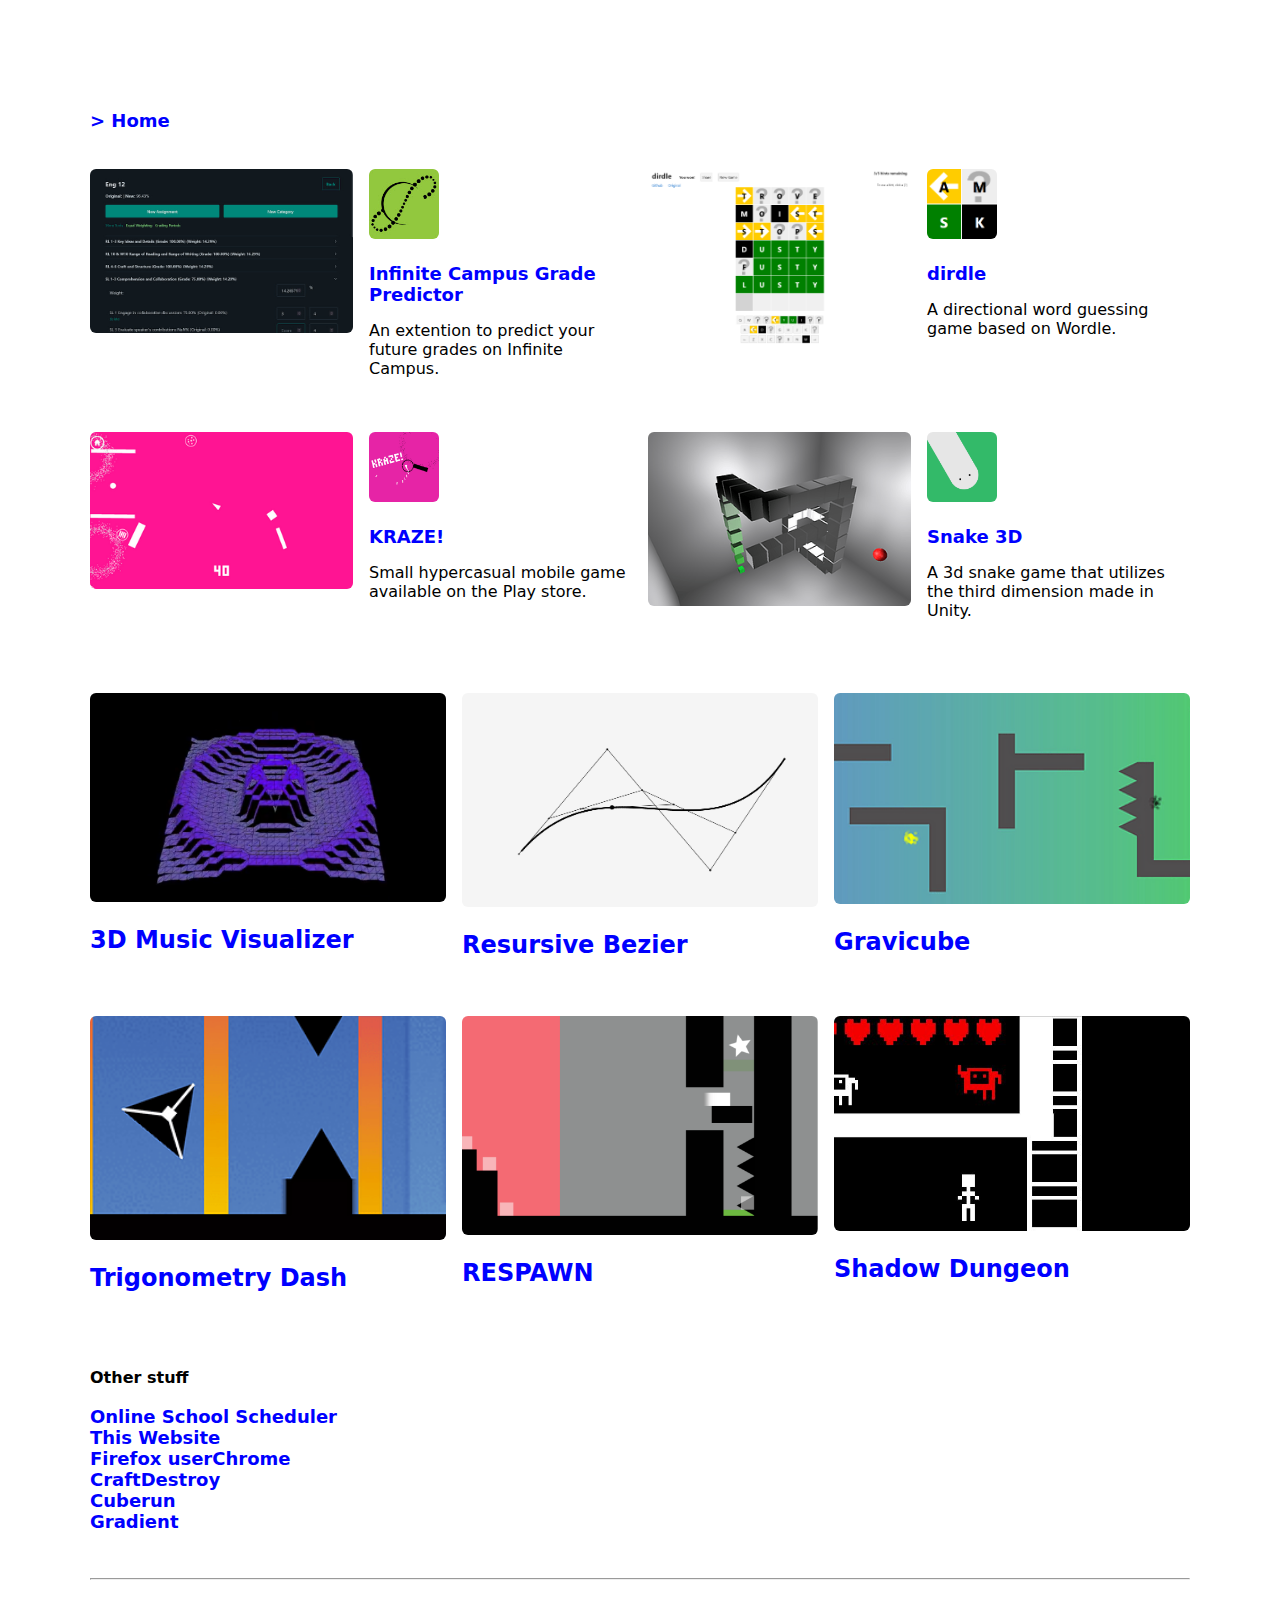
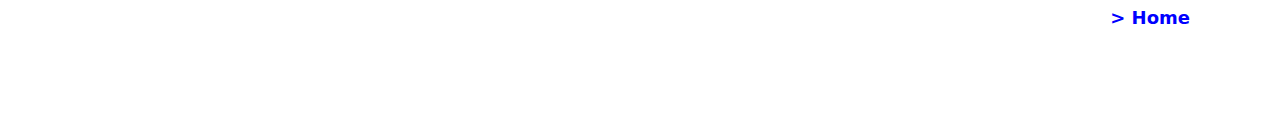
==== projects/index.html @ a99975d1 "Add files via upload" ====
<!DOCTYPE html>
<html lang="en">
<head>
    <meta charset="UTF-8">
    <meta http-equiv="X-UA-Compatible" content="IE=edge">
    <meta name="viewport" content="width=device-width, initial-scale=1.0">
    <title>Benjamin Man</title>
    
    <link rel="stylesheet" href="index.css">
    <link rel="icon" href="../favicon.ico" type="image/x-icon">
</head>

<body>
    <main>
        <a href="/">> Home</a>
        <br><br><br>
        <div class="grid">
            <div class="grid">
                <img src="images/icgp-sc.jpg" alt="Infinite Campus Grade Predictor" style="width: 100%;">
                <div>
                    <a href="https://benjaminman.com/Infinite-Campus-Grade-Predictor">
                        <img src="images/icgp-icon.jpg" alt="Icon" width="70"> <br>
                        Infinite Campus Grade Predictor
                    </a>
                    <p>An extention to predict your future grades on Infinite Campus.</p>
                </div>
            </div>
            <div class="grid">
                <img src="images/dirdle-sc.png" alt="dirdle" style="width: 100%;">
                <div>
                    <a href="https://dirdle.vercel.app">
                        <img src="images/dirdle-icon.png" alt="Icon" width="70"> <br>
                        dirdle
                    </a>
                    <p>A directional word guessing game based on Wordle.</p>
                </div>
            </div>
        </div>
        <br><br>
        <div class="grid">
            <div class="grid">
                <img src="images/kraze-sc.png" alt="KRAZE!" style="width: 100%;">
                <div>
                    <a href="https://play.google.com/store/apps/details?id=com.benjaminman.kraze">
                        <img src="images/kraze-icon.png" alt="Icon" width="70"> <br>
                        KRAZE!
                    </a>
                    <p>Small hypercasual mobile game available on the Play store.</p>
                </div>
            </div>
            <div class="grid">
                <img src="images/snake-sc.png" alt="Website" style="width: 100%;">
                <div>
                    <a href="https://benjamin-man.itch.io/snake-3d">
                        <img src="images/snake-icon.png" alt="Icon" width="70"> <br>
                        Snake 3D
                    </a>
                    <p>A 3d snake game that utilizes the third dimension made in Unity.</p>
                </div>
            </div>
        </div>
        <br><br><br>
        <div class="grid">
            <div>
                <img src="images/3dmusic-sc.png" alt="Screenshot" style="width: 100%"> <br>
                <a target="_blank" href="https://www.youtube.com/watch?v=LdDEhW-ROfU" style="font-size:x-large">3D Music Visualizer</a> <br><br>
            </div>
            <div>
                <img src="images/bezier-sc.png" alt="Screenshot" style="width:100%"> <br>
                <a target="_blank" href="https://benman604.github.io/bezier/" style="font-size:x-large;">Resursive Bezier</a> <br><br>
            </div>
            <div>
                <img src="images/gravicube-sc.png" alt="Screenshot" style="width: 100%;"> <br>
                <a target="_blank" href="https://benjamin-man.itch.io/gravicube" style="font-size:x-large">Gravicube</a> <br><br>
            </div>
        </div>
        <br><br>
        <div class="grid">
            <div>
                <img src="images/trig-sc.png" alt="Screenshot" style="width: 100%;"> <br>
                <a target="_blank" href="https://benjamin-man.itch.io/trigonometry-dash" style="font-size:x-large">Trigonometry Dash</a> <br><br>
            </div>
            <div>
                <img src="images/respawn-sc.png" alt="Screenshot" style="width: 100%;"> <br>
                <a target="_blank" href="https://www.crazygames.com/game/respawn?bypassCache=at6cw" style="font-size:x-large">RESPAWN</a> <br><br>
            </div>
            <div>
                <img src="images/sd-sc.png" alt="Screenshot" style="width: 100%;"> <br>
                <a target="_blank" href="https://www.crazygames.com/game/shadow-dungeon?bypassCache=e8g1q" style="font-size:x-large">Shadow Dungeon</a> <br><br>
            </div>
        </div>
        <br><br><br>
        <div>
            <strong>Other stuff</strong> <br><br>
            <div>
                <a target="_blank" href="https://benman604.github.io/Online-School-Scheduler/">Online School Scheduler</a> <br>
                <a target="_blank" href="https://github.com/benman604/benman604.github.io">This Website</a> <br>
                <a target="_blank" href="https://github.com/benman604/userChrome.css">Firefox userChrome</a> <br>
                <a target="_blank" href="https://benjamin-man.itch.io/craftdestroy-webgl">CraftDestroy</a> <br>
                <a target="_blank" href="https://www.newgrounds.com/portal/view/728949">Cuberun</a> <br>
                <a target="_blank" href="benman604.github.io/color-game">Gradient</a> <br><br>
            </div>
        </div>
        <br><hr><br>
        <div style="float:right">
            <a href="/">> Home</a>
        </div>
        <br><br>
    </main>

</body>
</html>
---- projects/index.css ----
@import url('../index.css');

html{
    overflow: scroll;
}

main {
    font-family: system-ui, -apple-system, BlinkMacSystemFont, 'Segoe UI', Roboto, Oxygen, Ubuntu, Cantarell, 'Open Sans', 'Helvetica Neue', sans-serif;
    margin-top: 10px;
    margin-bottom: 50px;
    max-width: 1100px;
    margin-left: auto;
    margin-right: auto;
    padding: 20px;
}

.grid {
    grid-column-gap: 1rem;
    grid-row-gap: 1rem;
    display: grid;
    grid-template-columns: 1fr;
    margin: 0;
}
@media (min-width: 800px) {
    body{
        margin-top: 10vh;
    }
    .grid {
        grid-template-columns: repeat(auto-fit, minmax(0%, 1fr));
    }
}
.grid > * {
    min-width: 0;
}

img {
    height: auto;
    margin-bottom: 20px;
    border-radius: 6px;
}
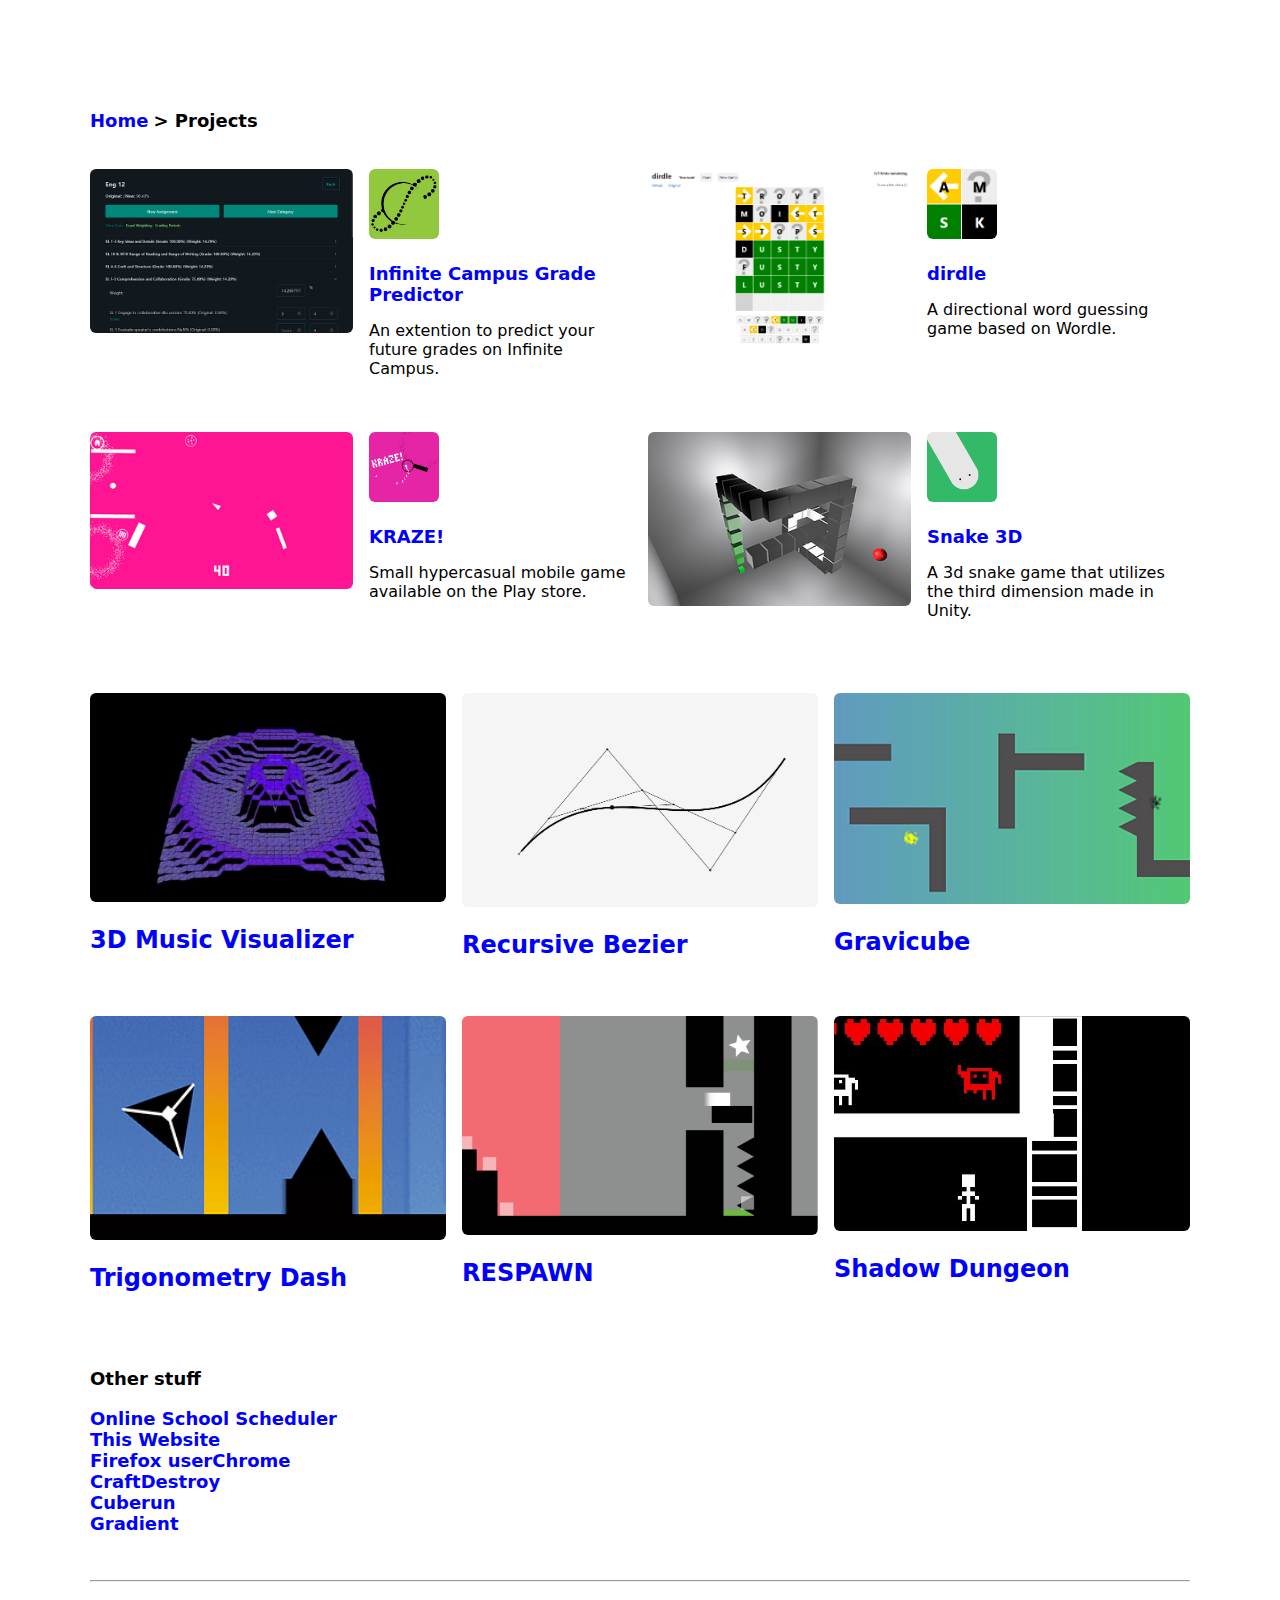
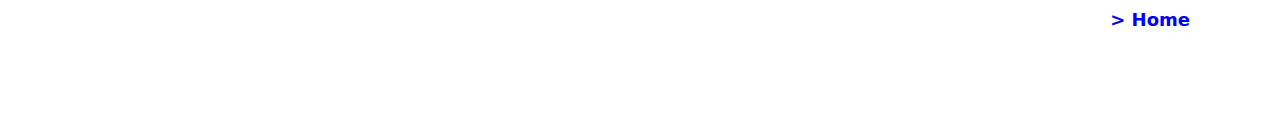
==== commit 703f878b: "Add files via upload" ====
--- a/projects/index.html
+++ b/projects/index.html
@@ -12,7 +12,7 @@
 
 <body>
     <main>
-        <a href="/">> Home</a>
+        <a href="/">Home</a> <strong> > Projects</strong>
         <br><br><br>
         <div class="grid">
             <div class="grid">
@@ -67,7 +67,7 @@
             </div>
             <div>
                 <img src="images/bezier-sc.png" alt="Screenshot" style="width:100%"> <br>
-                <a target="_blank" href="https://benman604.github.io/bezier/" style="font-size:x-large;">Resursive Bezier</a> <br><br>
+                <a target="_blank" href="https://benman604.github.io/bezier/" style="font-size:x-large;">Recursive Bezier</a> <br><br>
             </div>
             <div>
                 <img src="images/gravicube-sc.png" alt="Screenshot" style="width: 100%;"> <br>
--- a/projects/index.css
+++ b/projects/index.css
@@ -37,4 +37,8 @@
     height: auto;
     margin-bottom: 20px;
     border-radius: 6px;
+}
+
+strong {
+    font-size:large;
 }